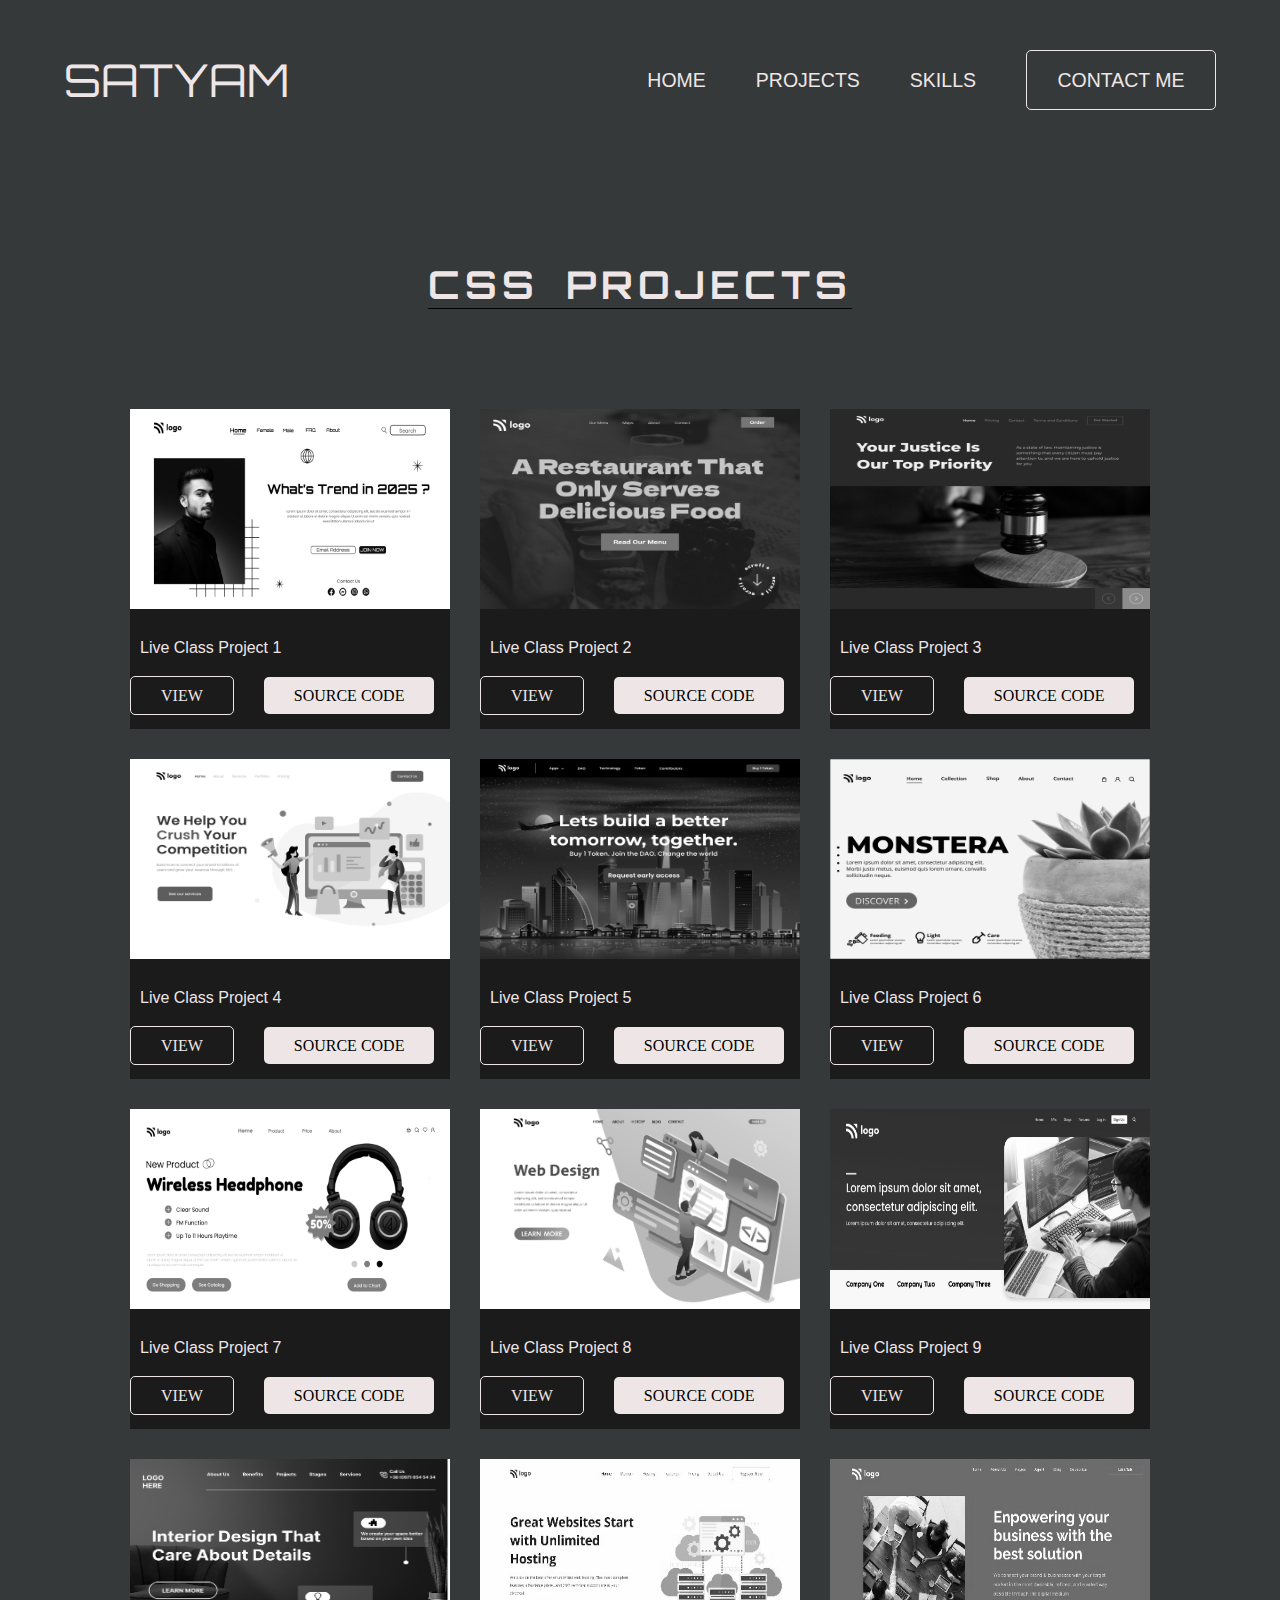
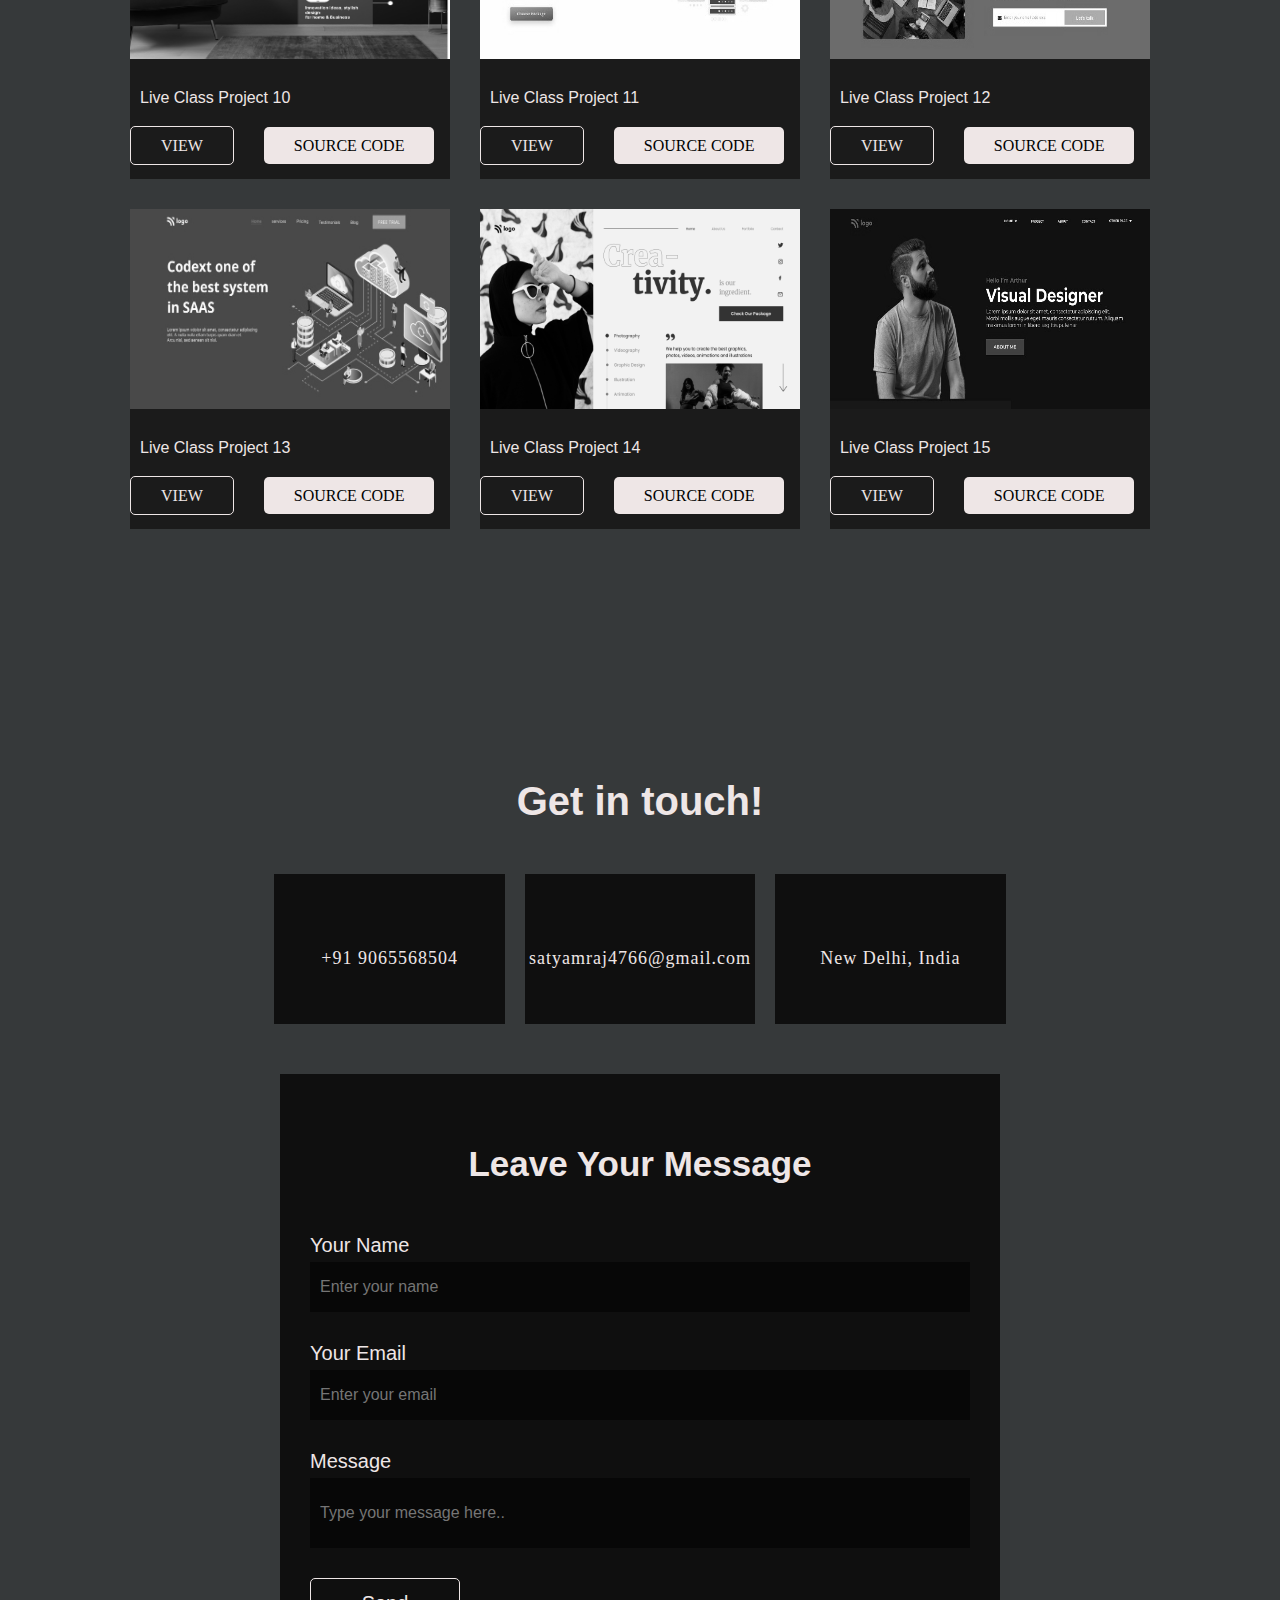
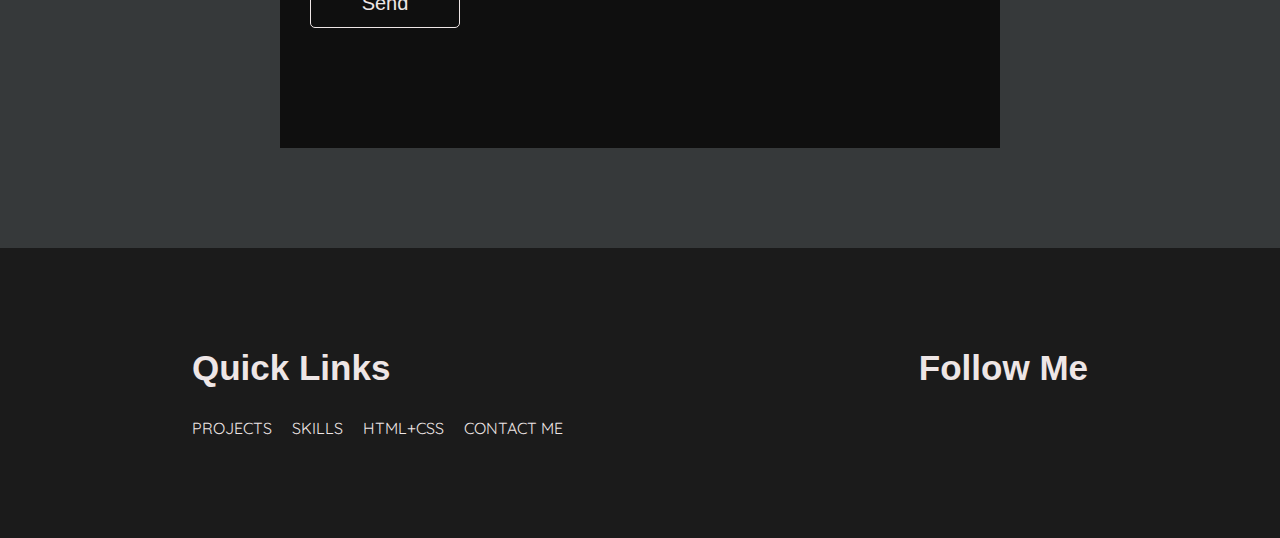
==== html-css.html @ cfca93ce "responsive" ====
<!DOCTYPE html>
<html lang="en">
<head>
    <meta charset="UTF-8">
    <meta http-equiv="X-UA-Compatible" content="IE=edge">
    <meta name="viewport" content="width=device-width, initial-scale=1.0">
    <title>HTML+CSS | Satyam Raj</title>
    <link rel="stylesheet" href="style.css">
    <link rel="stylesheet" href="https://cdnjs.cloudflare.com/ajax/libs/font-awesome/6.1.2/css/all.min.css" integrity="sha512-1sCRPdkRXhBV2PBLUdRb4tMg1w2YPf37qatUFeS7zlBy7jJI8Lf4VHwWfZZfpXtYSLy85pkm9GaYVYMfw5BC1A==" crossorigin="anonymous" referrerpolicy="no-referrer" />
</head>
<body>
    <div class="container">
        <nav class="nav-bar">
            <div class="nav-name">SATYAM</div>
            <ul class="list-items">
                <li class="close-btn" onclick="closeNav()" style="font-size: 35px;">&times;</li>
                <a href="index.html"><li class="list-item">Home</li></a>
                <a href="#page-projects"><li class="list-item">Projects</li></a>
                <a href="#"><li class="list-item">Skills</li></a>
                <a href="#page-contact"><button class="contact-btn">CONTACT ME</button></a>
            </ul>
            <div class="hamburger">
                <span onclick="openNav()" style="font-size: 35px;">&#9776;</span>
            </div>
        </nav>
        <h1 class="main-header">CSS PROJECTS</h1>
        <div class="all-projects">
            <div class="html-projects" id="htm-projects">
                <div class="project">
                    <div class="caption"><img src="/images/html-projects/1.png" alt=""></div>
                    <div class="project-name">live class project 1</div>
                    <div class="project-btns"><a href="https://blacktiles.github.io/LIVE-CLASS-PROJECT-01/" target="_blank" class="source-btn">VIEW</a><a href="https://github.com/blackTiles/LIVE-CLASS-PROJECT-01" target="_blank" class="link-btn">SOURCE CODE</a></div>
                </div>
                <div class="project">
                    <div class="caption"><img src="/images/html-projects/2.png" alt=""></div>
                    <div class="project-name">live class project 2</div>
                    <div class="project-btns"><a href="https://blacktiles.github.io/LIVE-CLASS-PROJECT-02/" target="_blank" class="source-btn">VIEW</a><a href="https://github.com/blackTiles/LIVE-CLASS-PROJECT-02" target="_blank" class="link-btn">SOURCE CODE</a></div>
                </div>
                <div class="project">
                    <div class="caption"><img src="/images/html-projects/3.png" alt=""></div>
                    <div class="project-name">live class project 3</div>
                    <div class="project-btns"><a href="https://blacktiles.github.io/LIVE-CLASS-PROJECT-03/" target="_blank" class="source-btn">VIEW</a><a href="https://github.com/blackTiles/LIVE-CLASS-PROJECT-03" target="_blank" class="link-btn">SOURCE CODE</a></div>
                </div>
                <div class="project">
                    <div class="caption"><img src="/images/html-projects/4.png" alt=""></div>
                    <div class="project-name">live class project 4</div>
                    <div class="project-btns"><a href="https://blacktiles.github.io/LIVE-CLASS-PROJECT-04/" target="_blank" class="source-btn">VIEW</a><a href="https://github.com/blackTiles/LIVE-CLASS-PROJECT-04" target="_blank" class="link-btn">SOURCE CODE</a></div>
                </div>
                <div class="project">
                    <div class="caption"><img src="/images/html-projects/5.png" alt=""></div>
                    <div class="project-name">live class project 5</div>
                    <div class="project-btns"><a href="https://blacktiles.github.io/LIVE-CLASS-PROJECT-05/" target="_blank" class="source-btn">VIEW</a><a href="https://github.com/blackTiles/LIVE-CLASS-PROJECT-05" target="_blank" class="link-btn">SOURCE CODE</a></div>
                </div>
                <div class="project">
                    <div class="caption"><img src="/images/html-projects/6.png" alt=""></div>
                    <div class="project-name">live class project 6</div>
                    <div class="project-btns"><a href="https://blacktiles.github.io/LIVE-CLASS-PROJECT-06/" target="_blank" class="source-btn">VIEW</a><a href="https://github.com/blackTiles/LIVE-CLASS-PROJECT-06" target="_blank" class="link-btn">SOURCE CODE</a></div>
                </div>
                <div class="project">
                    <div class="caption"><img src="/images/html-projects/7.png" alt=""></div>
                    <div class="project-name">live class project 7</div>
                    <div class="project-btns"><a href="https://blacktiles.github.io/LIVE-CLASS-PROJECT-07/" target="_blank" class="source-btn">VIEW</a><a href="https://github.com/blackTiles/LIVE-CLASS-PROJECT-07" target="_blank" class="link-btn">SOURCE CODE</a></div>
                </div>
                <div class="project">
                    <div class="caption"><img src="/images/html-projects/8.png" alt=""></div>
                    <div class="project-name">live class project 8</div>
                    <div class="project-btns"><a href="https://blacktiles.github.io/LIVE-CLASS-PROJECT-08/" target="_blank" class="source-btn">VIEW</a><a href="https://github.com/blackTiles/LIVE-CLASS-PROJECT-08" target="_blank" class="link-btn">SOURCE CODE</a></div>
                </div>
                <div class="project">
                    <div class="caption"><img src="/images/html-projects/9.jpg" alt=""></div>
                    <div class="project-name">live class project 9</div>
                    <div class="project-btns"><a href="https://blacktiles.github.io/LIVE-CLASS-PROJECT-09/" target="_blank" class="source-btn">VIEW</a><a href="https://github.com/blackTiles/LIVE-CLASS-PROJECT-09" target="_blank" class="link-btn">SOURCE CODE</a></div>
                </div>
                <div class="project">
                    <div class="caption"><img src="/images/html-projects/10.png" alt=""></div>
                    <div class="project-name">live class project 10</div>
                    <div class="project-btns"><a href="https://blacktiles.github.io/LIVE-CLASS-PROJECT-10/" target="_blank" class="source-btn">VIEW</a><a href="https://github.com/blackTiles/LIVE-CLASS-PROJECT-10" target="_blank" class="link-btn">SOURCE CODE</a></div>
                </div>
                <div class="project">
                    <div class="caption"><img src="/images/html-projects/11.jpg" alt=""></div>
                    <div class="project-name">live class project 11</div>
                    <div class="project-btns"><a href="https://blacktiles.github.io/LIVE-CLASS-PROJECT-11/" target="_blank" class="source-btn">VIEW</a><a href="https://github.com/blackTiles/LIVE-CLASS-PROJECT-11" target="_blank" class="link-btn">SOURCE CODE</a></div>
                </div>
                <div class="project">
                    <div class="caption"><img src="/images/html-projects/12.jpg" alt=""></div>
                    <div class="project-name">live class project 12</div>
                    <div class="project-btns"><a href="https://blacktiles.github.io/LIVE-CLASS-PROJECT-12/" target="_blank" class="source-btn">VIEW</a><a href="https://github.com/blackTiles/LIVE-CLASS-PROJECT-12" target="_blank" class="link-btn">SOURCE CODE</a></div>
                </div>
                <div class="project">
                    <div class="caption"><img src="/images/html-projects/13.jpg" alt=""></div>
                    <div class="project-name">live class project 13</div>
                    <div class="project-btns"><a href="https://blacktiles.github.io/LIVE-CLASS-PROJECT-13/" target="_blank" class="source-btn">VIEW</a><a href="https://github.com/blackTiles/LIVE-CLASS-PROJECT-13" target="_blank" class="link-btn">SOURCE CODE</a></div>
                </div>
                <div class="project">
                    <div class="caption"><img src="/images/html-projects/14.png" alt=""></div>
                    <div class="project-name">live class project 14</div>
                    <div class="project-btns"><a href="https://blacktiles.github.io/LIVE-CLASS-PROJECT-14/" target="_blank" class="source-btn">VIEW</a><a href="https://github.com/blackTiles/LIVE-CLASS-PROJECT-14" target="_blank" class="link-btn">SOURCE CODE</a></div>
                </div>
                <div class="project">
                    <div class="caption"><img src="/images/html-projects/15.jpg" alt=""></div>
                    <div class="project-name">live class project 15</div>
                    <div class="project-btns"><a href="https://blacktiles.github.io/LIVE-CLASS-PROJECT-15/" target="_blank" class="source-btn">VIEW</a><a href="https://github.com/blackTiles/LIVE-CLASS-PROJECT-15" target="_blank" class="link-btn">SOURCE CODE</a></div>
                </div>
            </div>
            
        </div>


        <section class="contact-page">
            <div class="contact-page-inner" id="page-contact">
                <h1>Get in touch!</h1>
                <div class="contact-box1">
                    <div class="contact-box number">
                        <i class="fa-solid fa-square-phone"></i><br>
                        <span>+91 9065568504</span>
                    </div>
                    <div class="contact-box email">
                        <i class="fa-solid fa-envelope"></i><br>
                        <span>satyamraj4766@gmail.com</span>
                    </div>
                    <div class="contact-box address">
                        <i class="fa-solid fa-location-dot"></i><br>
                        <span>New Delhi, India</span>
                    </div>
                </div>
                <div class="contact-box2">
                    <h1>Leave Your Message</h1>
                    <form action="#">
                        <label for="name">Your Name</label>
                        <input type="text" name="name" id="" placeholder="Enter your name">
                        <label for="email">Your Email</label>
                        <input type="email" name="email" id="" placeholder="Enter your email">
                        <label for="message">Message</label>
                        <input type="text" name="message" id="msg" placeholder="Type your message here..">
                        <button class="send-btn">Send</button>
                    </form>
                </div>
            </div>
        </section>
        <footer>
            <div class="footer-inner">
                <div class="footer-left">
                    <h2>Quick Links</h2>
                    <ul>
                        <li><a href="#page-projects">PROJECTS</a></li>
                        <li><a href="#page-skills">SKILLS</a></li>
                        <li><a href="#">HTML+CSS</a></li>
                        <li><a href="#page-contact">CONTACT ME</a></li>
                    </ul>
                </div>
                <div class="footer-right">
                    <h2>Follow Me</h2>
                    <div class="social-media-links">
                        <a href="https://www.instagram.com/satyam._66/" target="_blank" class="social-media"><i class="fa-brands fa-square-instagram"></i></a>
                        <a href="https://www.linkedin.com/in/satyam-raj-78034621b" target="_blank" class="social-media"><i class="fa-brands fa-linkedin"></i></a>
                        <a href="https://github.com/blackTiles" target="_blank" class="social-media"><i class="fa-brands fa-square-github"></i></a>
                        <a href="#" target="_blank" class="social-media"><i class="fa-brands fa-square-twitter"></i></a>
                    </div>
                </div>
            </div>        
        </footer>
    </div>
    <script>
        function openNav() {
          document.querySelector(".list-items").style.width = "250px";
        }
        
        function closeNav() {
          document.querySelector(".list-items").style.width = "0";
        }
    </script>
</body>
</html>
---- style.css ----
@import url('https://fonts.googleapis.com/css2?family=Alata&family=Allura&family=Orbitron&family=Tangerine&display=swap');
@import url('https://fonts.googleapis.com/css2?family=Quicksand:wght@300&display=swap');
:root{
    --color1:rgb(238, 230, 230);
    --color2:rgb(207, 190, 190);
    --color3:rgb(0, 0, 0);
    --font1:'Tangerine', cursive;
    --font2:'Alata', sans-serif;
    --font3:'Allura', cursive;
    --font4:'Orbitron', sans-serif;
    --font5:sans-serif;
    --font6:'Quicksand', sans-serif;
}
*{
    margin: 0;
    padding: 0;
    box-sizing: border-box; 
    color:var(--color1);
    transition:0.1s ease-in-out;
}
html{
    scroll-behavior: smooth;
}
body{
    background: #36393a;
}


.container{
    width: 100%;
    display: flex;
    flex-direction: column;
}

.nav-bar{
    width: 70%;
    margin: 50px auto;
    display: flex;
    justify-content: space-between;
    align-items: center;
}
.nav-name{
    font-family: var(--font4);
    font-size: 45px;
}
.list-items{
    display: flex;
    list-style: none;
    align-items: center;
    justify-content: flex-end;
    position: relative;
    flex-grow: 1;
    font-family: var(--font2);
    gap: 50px;
}
.list-items li{
    /* margin-left: 3vw; */
    font-size: 19.5px;
    font-family: sans-serif;
    text-transform: uppercase;
    cursor: pointer;
}
.contact-btn{
    width: 190px;
    height:60px;
    font-size: 19.5px;
    background: none;
    outline: none;
    border: none;
    border: .1px solid var(--color1);
    /* margin-left: 3vw; */
    border-radius: 5px;
    cursor: pointer;
}
/* nav mobile  */
.hamburger{
    color: var(--color1);
    display: none;
  }
  .hamburger span{
    cursor:pointer;
    font-size: 35px;
  }
  .close-btn{
    display: none;
    cursor:pointer;
  }



.hero{
    width: 70%;
    margin: 0px auto;
    display: flex;
    justify-content: space-between;
    align-items: center;
}
.hero-left{
    width: 50%;
}
.hero-right{
    width: 50%;
    display: flex;
    flex-direction: column;
    justify-content: center;
}
.hero-right h3{
    font-family: var(--font5);
    font-size:20px;
}
.hero-right h1{
    font-family: var(--font4);
    font-size: 4vw;
}
.hero-right h2{
    margin: 1.5vw 0px;
    font-family: var(--font6);
}
.hero-right button{
    width: 11vw;
    height:3.2vw;
    font-size: 1vw;
    background: none;
    outline: none;
    border: none;
    border: .1px solid var(--color1);
    border-radius: 5px;
    cursor: pointer;
    box-sizing: content-box;
    padding: 0px 20px;
}
button:hover{
    background: var(--color1);
    color: var(--color3); 
}


.profile-image{
    width: 100%;
    -webkit-mask-size: contain;
    -webkit-mask-position: center;
    -webkit-mask-repeat: no-repeat;
    -webkit-mask-image: url([data-uri]);
}
.profile-image img{
    width: 100%;
    object-fit: cover;
}

.project-page{
    width: 90%;
    margin: 0px auto;
    display: flex;
    flex-direction: column;
    justify-content: center;
    align-items: center;
    text-align: center;
}
.project-page-top h1{
    font-size:45px;
    font-family: var(--font5);
    margin: 100px 0px 50px 0px;
}
.project-page-top p{
    font-size:2vw;
    font-family: var(--font3);
    margin: 20px auto;
    display: block;
    width: 80%;
    padding: 10px 0px;
    border-top: 1px solid var(--color1);
    border-bottom: 1px solid var(--color1);
}
.project-page-bottom{
    width: 100%;
    margin: 50px 0px;
    display: flex;
    justify-content: center;
    align-items: center;
    flex-wrap: wrap;
    gap: 40px;
}
.project-box{
    width: 250px;
    height: 250px;
    border: 1px solid var(--color1);
    padding: 20px;
    display: flex;
    flex-direction: column;
    justify-content: center;
    align-items: center;
    color: var(--color1);
    cursor: pointer;
    border-radius: 2px;
}

.project-box .icon{
    font-size: 70px;
    margin-bottom: 20px;
}
.project-box .project-title{
    font-size: 25px;
    font-family: var(--font6);
}
.project-box:hover{
    color: var(--color3);
    background: rgba(197, 192, 192, 0.397);
}

.all-projects{
    width: 70%;
    display: flex;
    justify-content: center;
    align-items: center;
    margin: 100px auto;
}
@media screen and (max-width:1670px){
    .all-projects{
        width: 90%;
    }
}
@media screen and (max-width:1275px){
    .all-projects{
        width: 100%;
    }
}
.html-projects{
    width: 100%;
    display: flex;
    justify-content: center;
    align-items: center;
    flex-wrap: wrap;
    gap: 30px;
    margin: 0px auto;
}
.project{
    width: 320px;
    height: 320px;
    background: rgb(27, 27, 27);
    cursor: pointer;
    transition: 0s;
}
.project .caption{
    position: relative;
    height: 200px;
}
.project .caption::before{
    content: '';
    position: absolute;
    top: 0;
    left: 0;
    width: 100%;
    height: 100%;
    background: rgba(122, 118, 118, 0);
}
.project .caption img{
    width: 100%;
    height: 200px;
    filter: url("data:image/svg+xml;utf8,<svg xmlns='http://www.w3.org/2000/svg'><filter id='grayscale'><feColorMatrix type='matrix' values='0.3333 0.3333 0.3333 0 0 0.3333 0.3333 0.3333 0 0 0.3333 0.3333 0.3333 0 0 0 0 0 1 0'/></filter></svg>#grayscale");
    
    filter: gray;
    -webkit-filter: grayscale(100%);
    /* object-fit: cover; */
}
.project .caption img:hover{
    filter: none;
    -webkit-filter: grayscale(0%);
}
.project .project-name{
    padding: 30px 10px;
    text-align: left;
    font-family: var(--font5);
    text-transform: capitalize;
}
.prject-btns{
    width: 100%;
    text-align: left;
    padding: 0px 20px 10px 20px;
}
.source-btn{
    margin-right: 30px;
    text-decoration: none;
    padding: 10px 30px;
    border: .5px solid var(--color1);
    border-radius: 5px;
}
.link-btn{
    background: var(--color1);
    text-decoration: none;
    padding: 10px 30px;
    color: var(--color3);
    border-radius: 5px;
}

.contact-page{
    width: 90%;
    margin: 150px auto 100px auto;
}
.contact-page-inner{
    text-align: center;
}
.contact-page-inner h1{
    font-size:40px;
    font-family: var(--font5);
    color: var(--color1);
}
.contact-box1{
    margin: 50px 0px;
    display: flex;
    flex-wrap: wrap;
    justify-content:center;
    align-items: center;
    gap: 20px;
    width: 100%;
    /* background: red; */
}
.contact-box{
    width: 20%;
    height: 150px;
    background: rgb(15, 15, 15);
    padding: 20px;
    display: flex;
    flex-direction: column;
    justify-content:center;
    align-items: center;
}
.contact-box i{
    font-size: 70px;
}
.contact-box span{
    font-size: 18px;
    letter-spacing: 1px;
}
.contact-box2{
    width: 62.5%;
    margin: 0px auto;
    background: rgb(15, 15, 15);
    padding: 20px;
}
.contact-box2 h1{
    font-size: 35px;
    margin:50px 0px;
}
.contact-box2 form{
    display: flex;
    flex-direction: column;
    width: 100%;
    padding: 0px 50px;
    text-align: left;
    
    padding: 0px 150px;
    padding-bottom: 100px;
}
.contact-box2 form label{
    margin-bottom:5px;
    font-size: 20px;
    font-family: var(--font5);
}
.contact-box2 form input{
    margin-bottom: 30px;
    height: 50px;
    outline: none;
    border: none;
    background: rgba(0, 0, 0, 0.521);
    color: var(--color1);
    font-size: 16px;
    padding: 2px 10px;
}
.contact-box2 form #msg{
    margin-bottom: 30px;
    height: 70px;
}
.contact-box2 form button{
    width: 150px;
    height: 50px;
    outline: none;
    border: 1px solid var(--color1);
    color: var(--color3);
    border-radius:5px;
    background: none;
    color: var(--color1);
    font-size: 20px;
    cursor: pointer;
}
.contact-box2 form button:hover{
    background: var(--color1);
    color: var(--color3);
}







footer{
    background: rgb(27, 27, 27);
    width:100%;
}
.footer-inner{
    width: 70%;
    display: flex;
    justify-content: space-between;
    flex-wrap: wrap;
    margin: 100px auto;
}
.footer-inner h2{
    font-size: 35px;
    font-family: var(--font5);
    margin-bottom: 30px;
}
.footer-left ul{
    list-style: none;
    display: flex;
    gap: 20px;
}
.footer-left ul li{
    font-size:16px;
    font-family: var(--font6);

}
.footer-right h2{
    text-align: center;
}
.social-media-links{
    display: flex;
    gap: 30px;
}
.social-media{
    font-size: 50px;
}
.social-media i{
    color: rgb(49, 51, 53);
}
.social-media i:hover{
    color: rgb(229, 233, 236);
}
a{
    text-decoration: none;
}

/* html css page  */
.main-header{
    color: var(--color1);
    font-family: var(--font4);
    text-align: center;
    font-size: 3vw;
    letter-spacing: 5px;
    word-spacing:10px;
    margin: 100px auto 0px auto;
    border-bottom: 1px solid rgb(0, 0, 0);
    width: fit-content;
}



/* resoponsive  styles */
@media (max-width:1400px){
    .nav-bar{
        width: 90%;
        margin: 50px auto;
    }
    .hero{
        width: 90%;
        margin: 0px auto;
        display: flex;
        justify-content: space-between;
        align-items: center;
    }
    .contact-box2 form{
        display: flex;
        flex-direction: column;
        width: 100%;
        padding: 0px 50px;
        text-align: left;
        
        padding: 0px 10px;
        padding-bottom: 100px;
    }
}

@media (max-width:1100px){
    .hamburger{
        display: inline-block;
    }
    nav .list-items{
        height: 100%;
        width: 0;
        position: fixed;
        z-index: 1;
        top: 0;
        right: 0;
        background-color: rgba(0, 0, 0, 0.87);
        overflow-x: hidden;
        transition: 0.5s;
        padding-top: 70px;
        display: flex;
        flex-direction: column;
        justify-content: flex-start;
        align-items: center;
        gap: 40px;
    }
    .close-btn{
        display: inline-block;
        position: absolute;
        right: 25px;
        top: 60px;
        /* font-size: 35px; */
    }
    .nav-name{
        font-family: var(--font4);
        font-size: 35px;
    }
    .hero-right h3{
        font-family: var(--font5);
        font-size:20px;
    }
    .hero-right h1{
        font-family: var(--font4);
        font-size: 45px;
    }
    .hero-right h2{
        margin: 1.5vw 0px;
        font-family: var(--font6);
    }
    .hero-right button{
        width: 190px;
        height:45px;
        font-size: 16px;
        background: none;
        outline: none;
        border: none;
        border: .1px solid var(--color1);
        border-radius: 5px;
        cursor: pointer;
        box-sizing: content-box;
        padding: 0px 20px;
    }
    .project-page-top p{
        font-size:25px;
        width: 80%
    }
    .contact-page{
        width: 95%;
        margin: 150px auto 100px auto;
    }
    .contact-box{
        width: 31%;
        height: 150px;
        background: rgb(15, 15, 15);
        padding: 20px;
        display: flex;
        flex-direction: column;
        justify-content:center;
        align-items: center;
    }
    .contact-box span{
        font-size: 15px;
        letter-spacing: 1px;
    }
    .footer-inner{
        width: 90%;
        display: flex;
        justify-content: space-between;
        align-items: center;
        flex-wrap: wrap;
        gap: 50px;
        margin: 100px auto;
        text-align: center;
    }
    
}

@media (max-width:800px){
    .nav-bar{
        width: 90%;
        margin: 15px auto;
    }
    .hero{
        width: 95%;
        margin: 0px auto;
        display: flex;
        flex-direction: column;
        justify-content: space-between;
        align-items: center;

    }
    .hero-left{
        width: 100%;
    }
    .hero-right{
        width: 100%;
        display: flex;
        flex-direction: column;
        justify-content: center;
        align-items: center;
        text-align: center;
        transform:translateY(-50px);
    }
    .hero-right h3{
        font-family: var(--font5);
        font-size:16px;
    }
    .hero-right h1{
        font-family: var(--font4);
        font-size: 30px;
    }
    .hero-right h2{
        margin: 0px 0px 30px 0px;
        font-family: var(--font6);
        font-weight: lighter;
    }
    .hero-right button{
        width: 190px;
        height:45px;
        font-size: 16px;
        background: none;
        outline: none;
        border: none;
        border: .1px solid var(--color1);
        border-radius: 5px;
        cursor: pointer;
        box-sizing: content-box;
        padding: 0px 20px;
    }
    .project-page-top p{
        font-size:25px;
        width: 100%
    }
    .project-page{
        width: 90%;
        margin: 100px auto;
    }
    .project-page-top h1{
        font-size:30px;
        font-family: var(--font5);
        margin: 100px 0px 10px 0px;
    }
    .contact-box2 form{
        display: flex;
        flex-direction: column;
        width: 100%;
        padding: 0px 50px;
        text-align: left;
        
        padding: 0px 0px;
        padding-bottom: 50px;
    }
    .contact-box2{
        width: 100%;
        padding: 20px 10px;
    }
    .contact-page-inner h1{
        font-size:30px;
        font-family: var(--font5);
        color: var(--color1);
    }
    .contact-box2 h1{
        font-size: 22px;
        margin:50px 0px;
    }
    .contact-box{
        width: 250px;
        height: 150px;
        background: rgb(15, 15, 15);
        padding: 20px;
        display: flex;
        flex-direction: column;
        justify-content:center;
        align-items: center;
    }
    .footer-left{
        margin: 0px auto;
    }
    .footer-right{
        margin: 0px auto;
    }
    .main-header{
        color: var(--color1);
        font-family: var(--font4);
        text-align: center;
        font-size: 25px;
        letter-spacing: 5px;
        word-spacing:10px;
        margin: 100px auto 0px auto;
        border-bottom: 1px solid rgb(0, 0, 0);
        width: fit-content;
    }
}
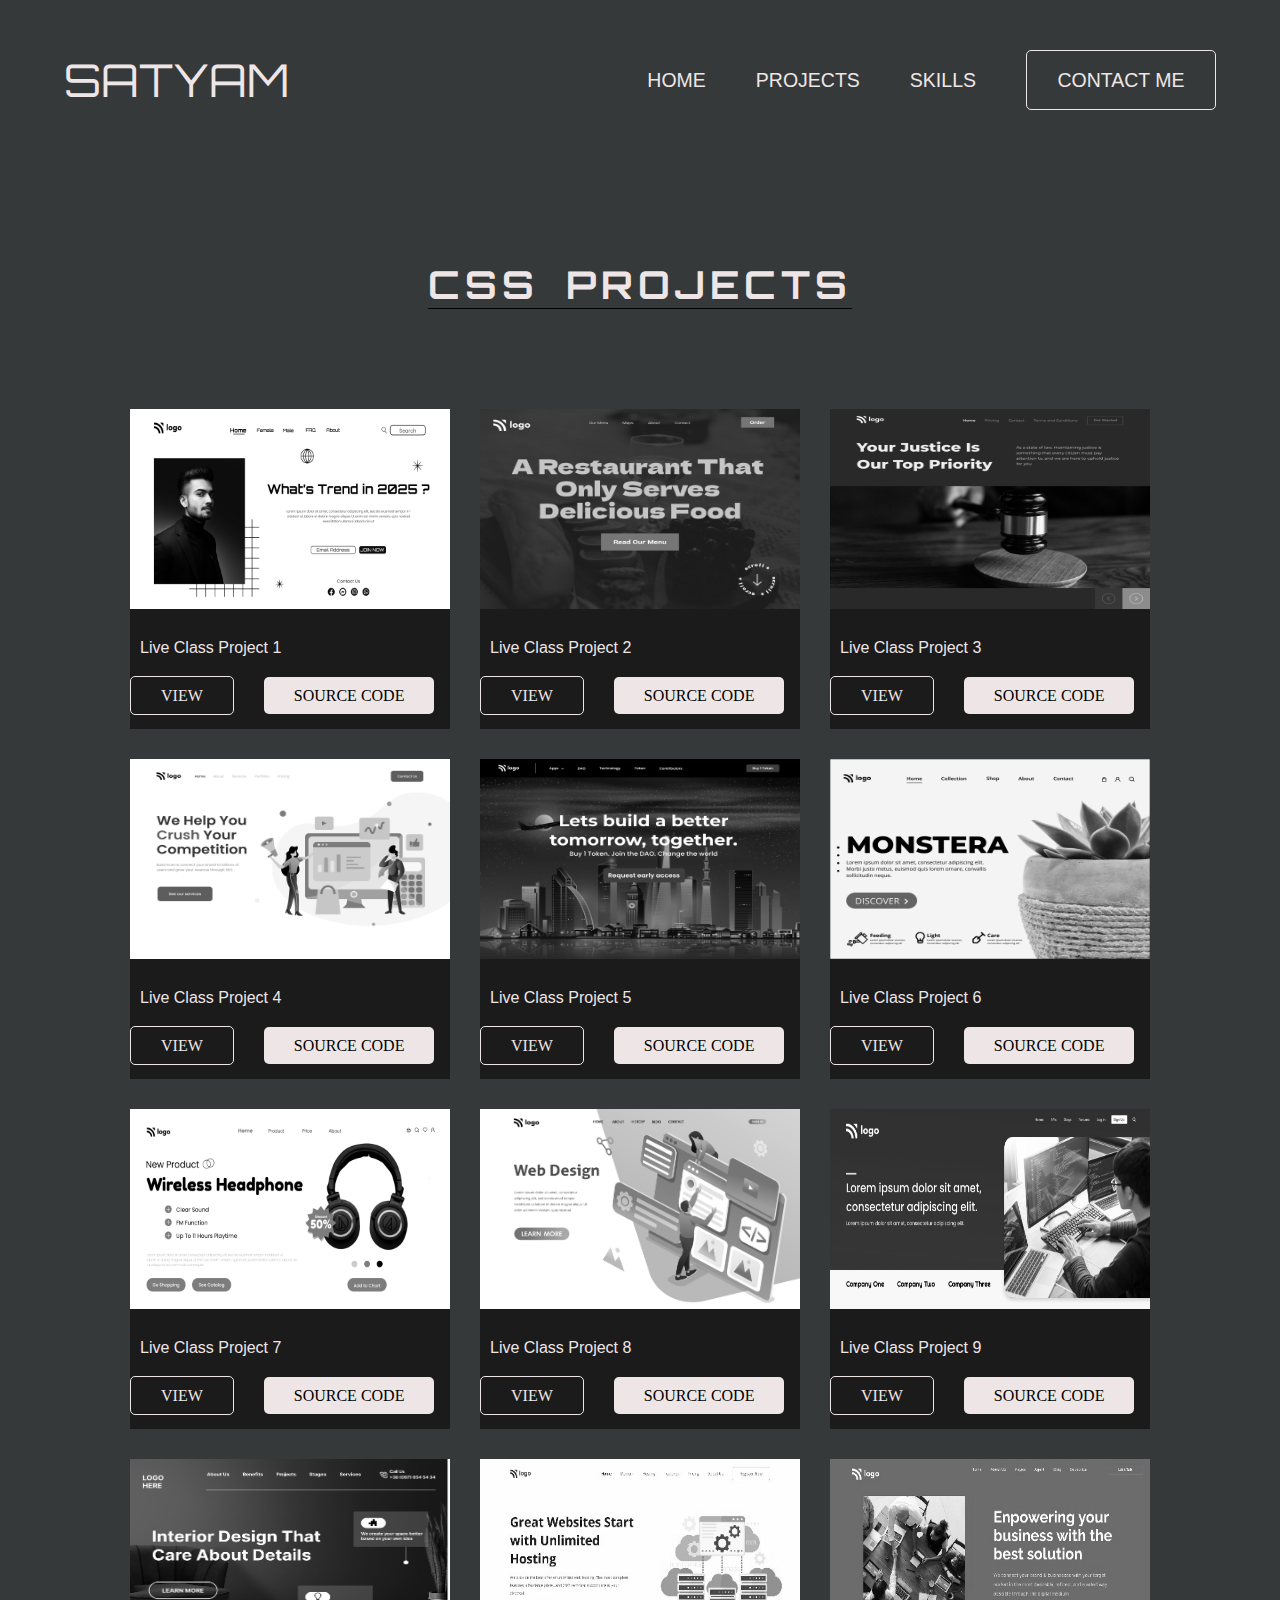
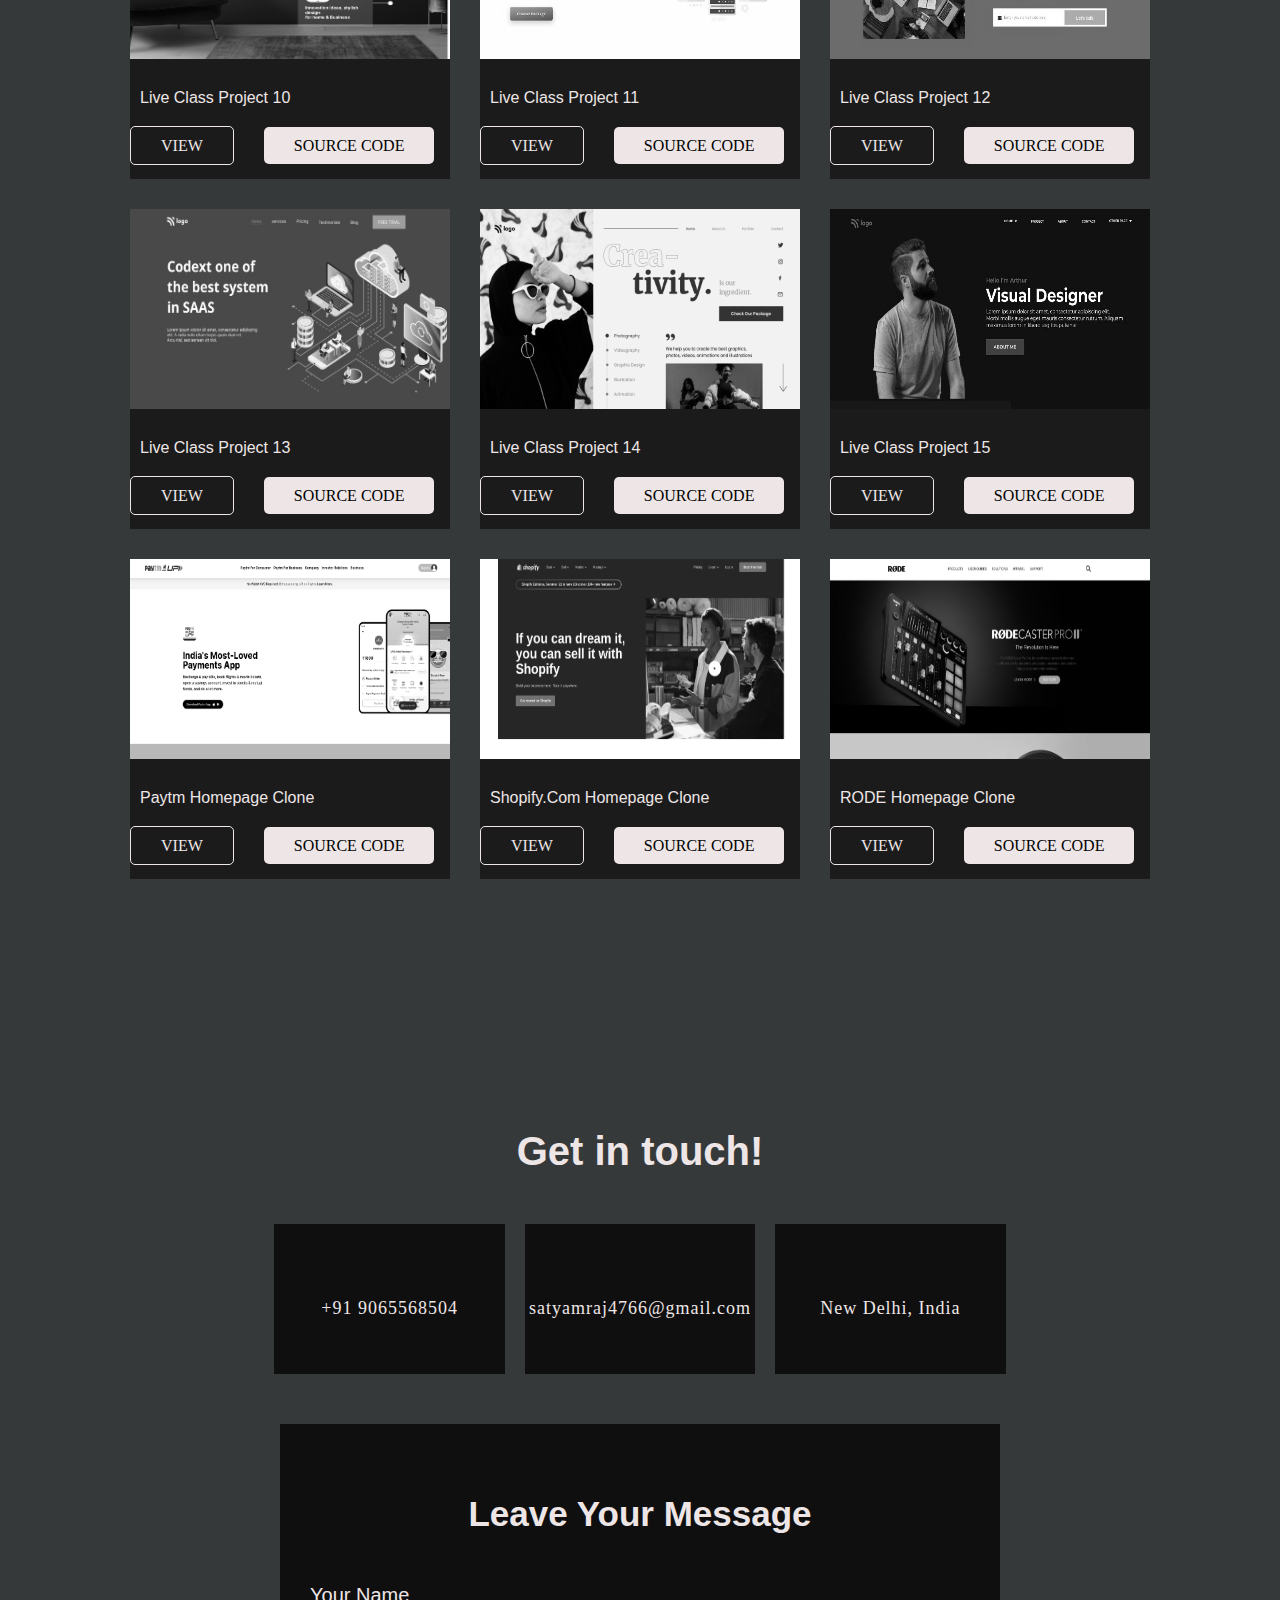
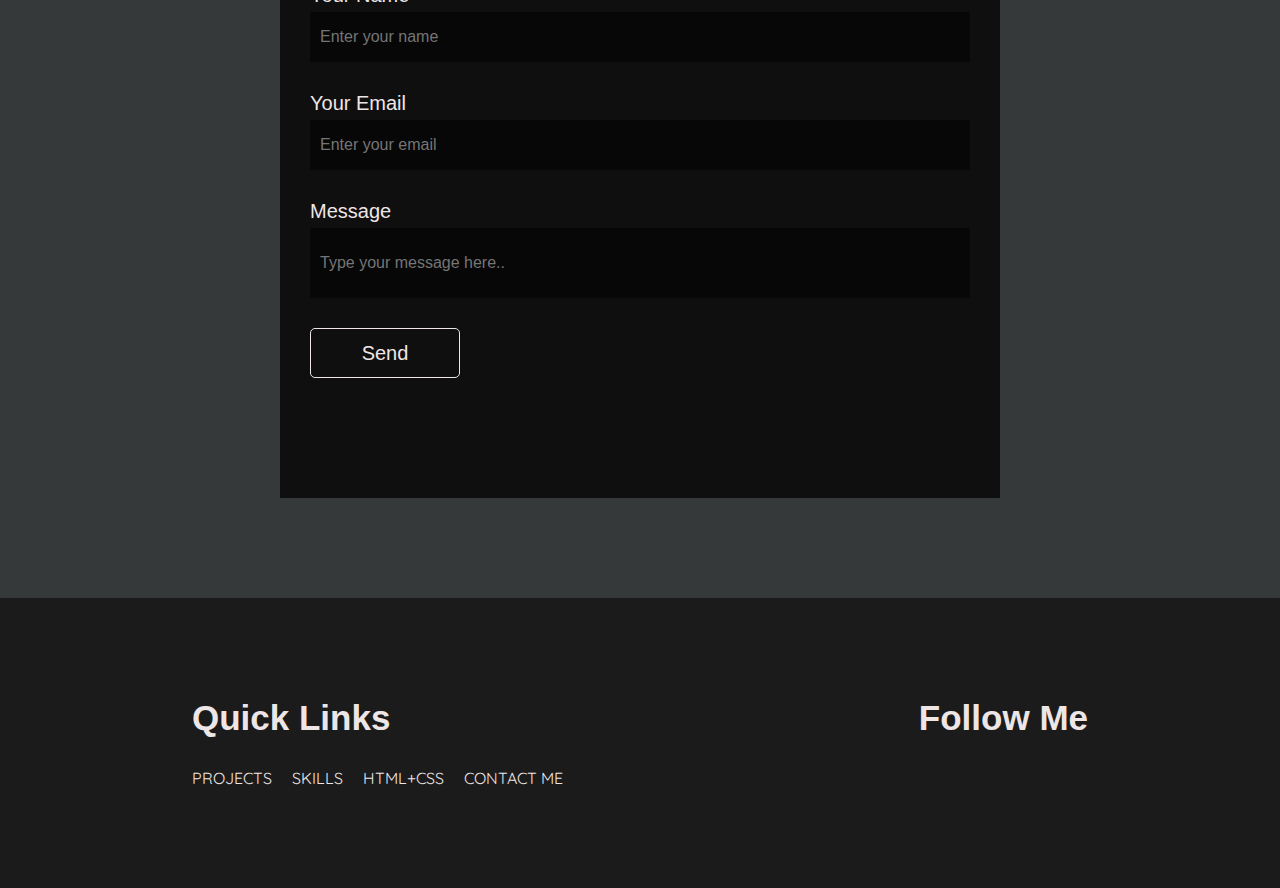
==== commit b4ded986: "added more projects" ====
--- a/html-css.html
+++ b/html-css.html
@@ -101,6 +101,21 @@
                     <div class="project-name">live class project 15</div>
                     <div class="project-btns"><a href="https://blacktiles.github.io/LIVE-CLASS-PROJECT-15/" target="_blank" class="source-btn">VIEW</a><a href="https://github.com/blackTiles/LIVE-CLASS-PROJECT-15" target="_blank" class="link-btn">SOURCE CODE</a></div>
                 </div>
+                <div class="project">
+                    <div class="caption"><img src="/images/html-projects/paytm-thumbnail.png" alt=""></div>
+                    <div class="project-name">Paytm Homepage Clone</div>
+                    <div class="project-btns"><a href="https://blacktiles.github.io/paytm-clone/" target="_blank" class="source-btn">VIEW</a><a href="https://github.com/blackTiles/paytm-clone" target="_blank" class="link-btn">SOURCE CODE</a></div>
+                </div>
+                <div class="project">
+                    <div class="caption"><img src="/images/html-projects/shopify-thumbnail.png" alt=""></div>
+                    <div class="project-name">Shopify.com Homepage Clone</div>
+                    <div class="project-btns"><a href="https://blacktiles.github.io/Tailwind-Shopify-Clone/" target="_blank" class="source-btn">VIEW</a><a href="https://github.com/blackTiles/Tailwind-Shopify-Clone" target="_blank" class="link-btn">SOURCE CODE</a></div>
+                </div>
+                <div class="project">
+                    <div class="caption"><img src="/images/html-projects/rode-thumbnail.png" alt=""></div>
+                    <div class="project-name">RODE Homepage Clone</div>
+                    <div class="project-btns"><a href="https://blacktiles.github.io/Tailwind-RODE-Clone" target="_blank" class="source-btn">VIEW</a><a href="https://github.com/blackTiles/Tailwind-RODE-Clone" target="_blank" class="link-btn">SOURCE CODE</a></div>
+                </div>
             </div>
             
         </div>
--- a/style.css
+++ b/style.css
@@ -686,4 +686,9 @@
         border-bottom: 1px solid rgb(0, 0, 0);
         width: fit-content;
     }
+    .footer-left ul li{
+        font-size:14px;
+        font-family: var(--font6);
+    
+    }
 }